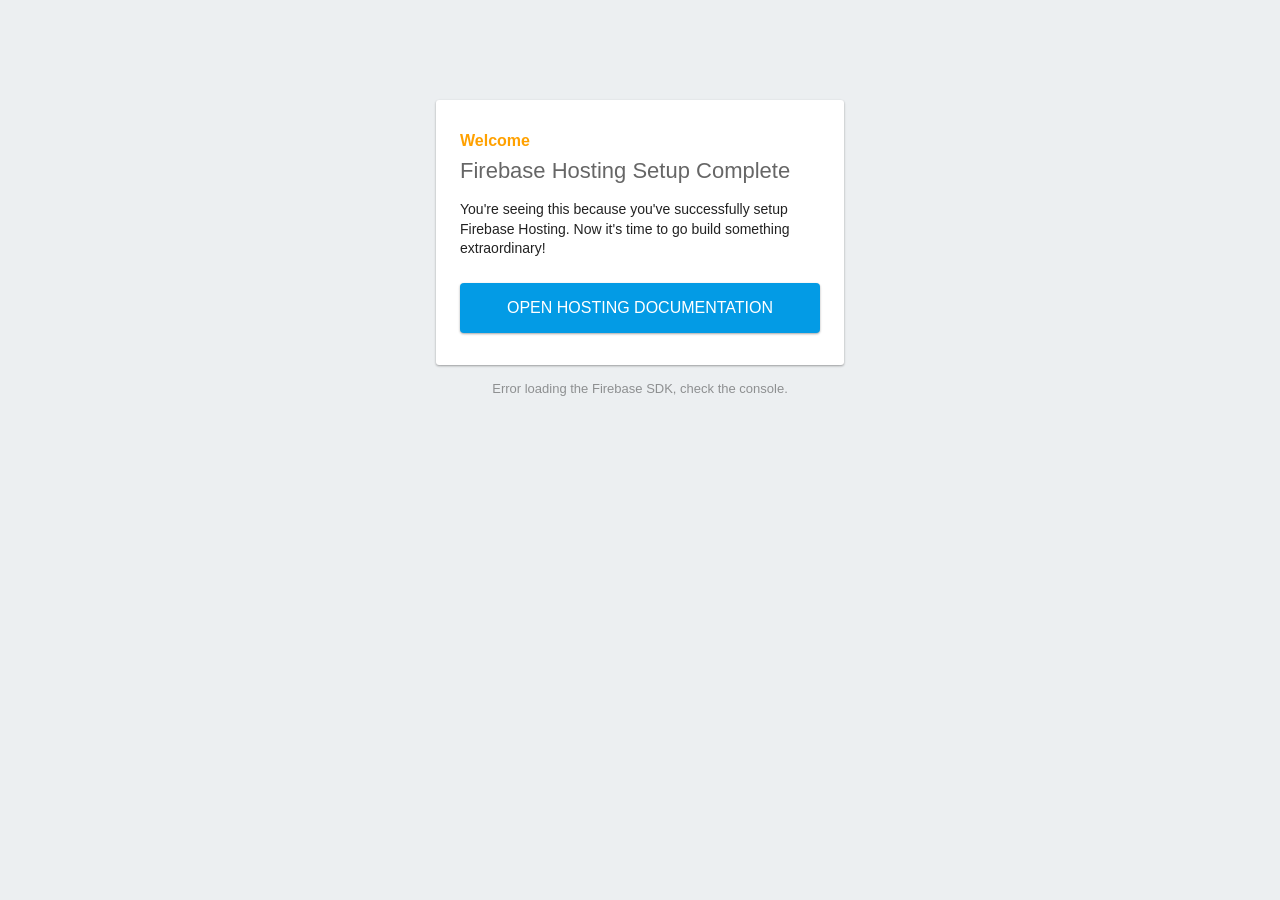
==== public/index.html @ 2d6d7587 "'Deploying'" ====
<!DOCTYPE html>
<html>
  <head>
    <meta charset="utf-8">
    <meta name="viewport" content="width=device-width, initial-scale=1">
    <title>Welcome to Firebase Hosting</title>

    <!-- update the version number as needed -->
    <script defer src="/__/firebase/9.9.3/firebase-app-compat.js"></script>
    <!-- include only the Firebase features as you need -->
    <script defer src="/__/firebase/9.9.3/firebase-auth-compat.js"></script>
    <script defer src="/__/firebase/9.9.3/firebase-database-compat.js"></script>
    <script defer src="/__/firebase/9.9.3/firebase-firestore-compat.js"></script>
    <script defer src="/__/firebase/9.9.3/firebase-functions-compat.js"></script>
    <script defer src="/__/firebase/9.9.3/firebase-messaging-compat.js"></script>
    <script defer src="/__/firebase/9.9.3/firebase-storage-compat.js"></script>
    <script defer src="/__/firebase/9.9.3/firebase-analytics-compat.js"></script>
    <script defer src="/__/firebase/9.9.3/firebase-remote-config-compat.js"></script>
    <script defer src="/__/firebase/9.9.3/firebase-performance-compat.js"></script>
    <!-- 
      initialize the SDK after all desired features are loaded, set useEmulator to false
      to avoid connecting the SDK to running emulators.
    -->
    <script defer src="/__/firebase/init.js?useEmulator=true"></script>

    <style media="screen">
      body { background: #ECEFF1; color: rgba(0,0,0,0.87); font-family: Roboto, Helvetica, Arial, sans-serif; margin: 0; padding: 0; }
      #message { background: white; max-width: 360px; margin: 100px auto 16px; padding: 32px 24px; border-radius: 3px; }
      #message h2 { color: #ffa100; font-weight: bold; font-size: 16px; margin: 0 0 8px; }
      #message h1 { font-size: 22px; font-weight: 300; color: rgba(0,0,0,0.6); margin: 0 0 16px;}
      #message p { line-height: 140%; margin: 16px 0 24px; font-size: 14px; }
      #message a { display: block; text-align: center; background: #039be5; text-transform: uppercase; text-decoration: none; color: white; padding: 16px; border-radius: 4px; }
      #message, #message a { box-shadow: 0 1px 3px rgba(0,0,0,0.12), 0 1px 2px rgba(0,0,0,0.24); }
      #load { color: rgba(0,0,0,0.4); text-align: center; font-size: 13px; }
      @media (max-width: 600px) {
        body, #message { margin-top: 0; background: white; box-shadow: none; }
        body { border-top: 16px solid #ffa100; }
      }
    </style>
  </head>
  <body>
    <div id="message">
      <h2>Welcome</h2>
      <h1>Firebase Hosting Setup Complete</h1>
      <p>You're seeing this because you've successfully setup Firebase Hosting. Now it's time to go build something extraordinary!</p>
      <a target="_blank" href="https://firebase.google.com/docs/hosting/">Open Hosting Documentation</a>
    </div>
    <p id="load">Firebase SDK Loading&hellip;</p>

    <script>
      document.addEventListener('DOMContentLoaded', function() {
        const loadEl = document.querySelector('#load');
        // // 🔥🔥🔥🔥🔥🔥🔥🔥🔥🔥🔥🔥🔥🔥🔥🔥🔥🔥🔥🔥🔥🔥🔥🔥🔥🔥🔥🔥🔥🔥🔥
        // // The Firebase SDK is initialized and available here!
        //
        // firebase.auth().onAuthStateChanged(user => { });
        // firebase.database().ref('/path/to/ref').on('value', snapshot => { });
        // firebase.firestore().doc('/foo/bar').get().then(() => { });
        // firebase.functions().httpsCallable('yourFunction')().then(() => { });
        // firebase.messaging().requestPermission().then(() => { });
        // firebase.storage().ref('/path/to/ref').getDownloadURL().then(() => { });
        // firebase.analytics(); // call to activate
        // firebase.analytics().logEvent('tutorial_completed');
        // firebase.performance(); // call to activate
        //
        // // 🔥🔥🔥🔥🔥🔥🔥🔥🔥🔥🔥🔥🔥🔥🔥🔥🔥🔥🔥🔥🔥🔥🔥🔥🔥🔥🔥🔥🔥🔥🔥

        try {
          let app = firebase.app();
          let features = [
            'auth', 
            'database', 
            'firestore',
            'functions',
            'messaging', 
            'storage', 
            'analytics', 
            'remoteConfig',
            'performance',
          ].filter(feature => typeof app[feature] === 'function');
          loadEl.textContent = `Firebase SDK loaded with ${features.join(', ')}`;
        } catch (e) {
          console.error(e);
          loadEl.textContent = 'Error loading the Firebase SDK, check the console.';
        }
      });
    </script>
  </body>
</html>
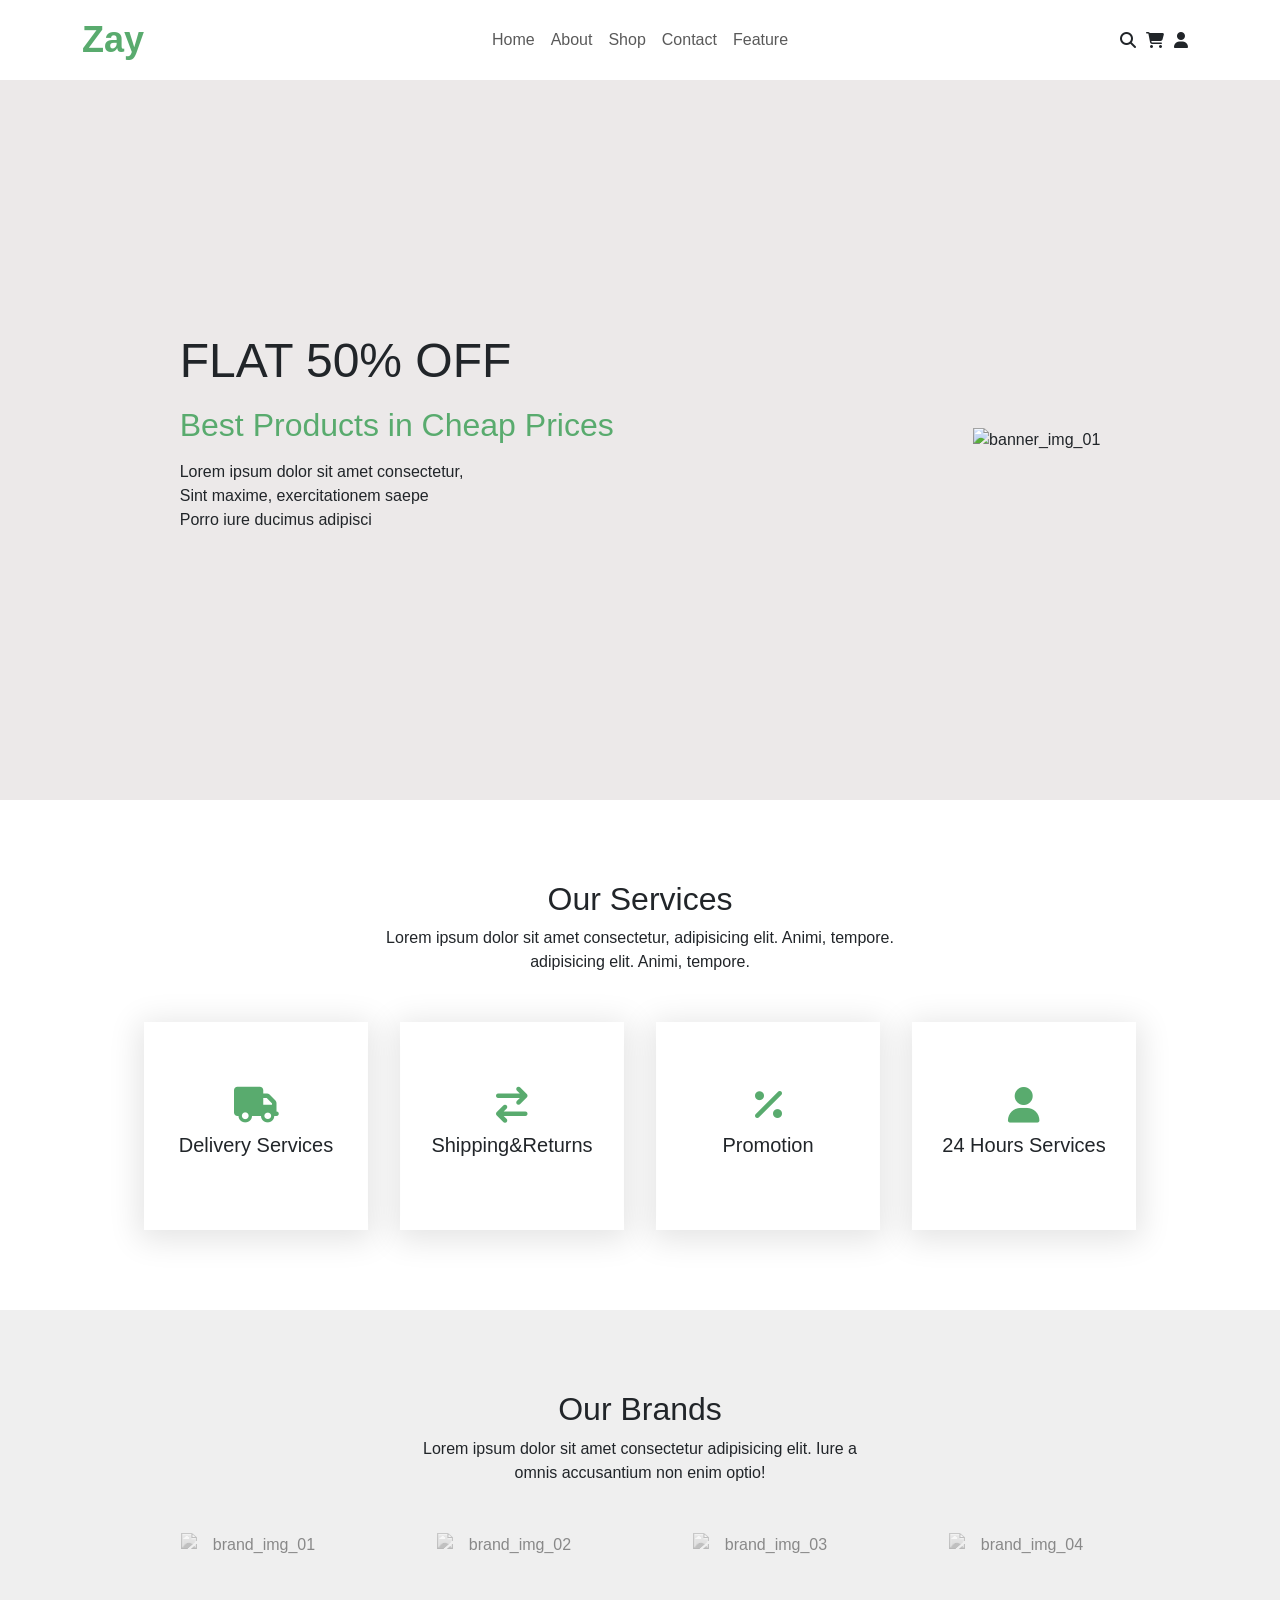
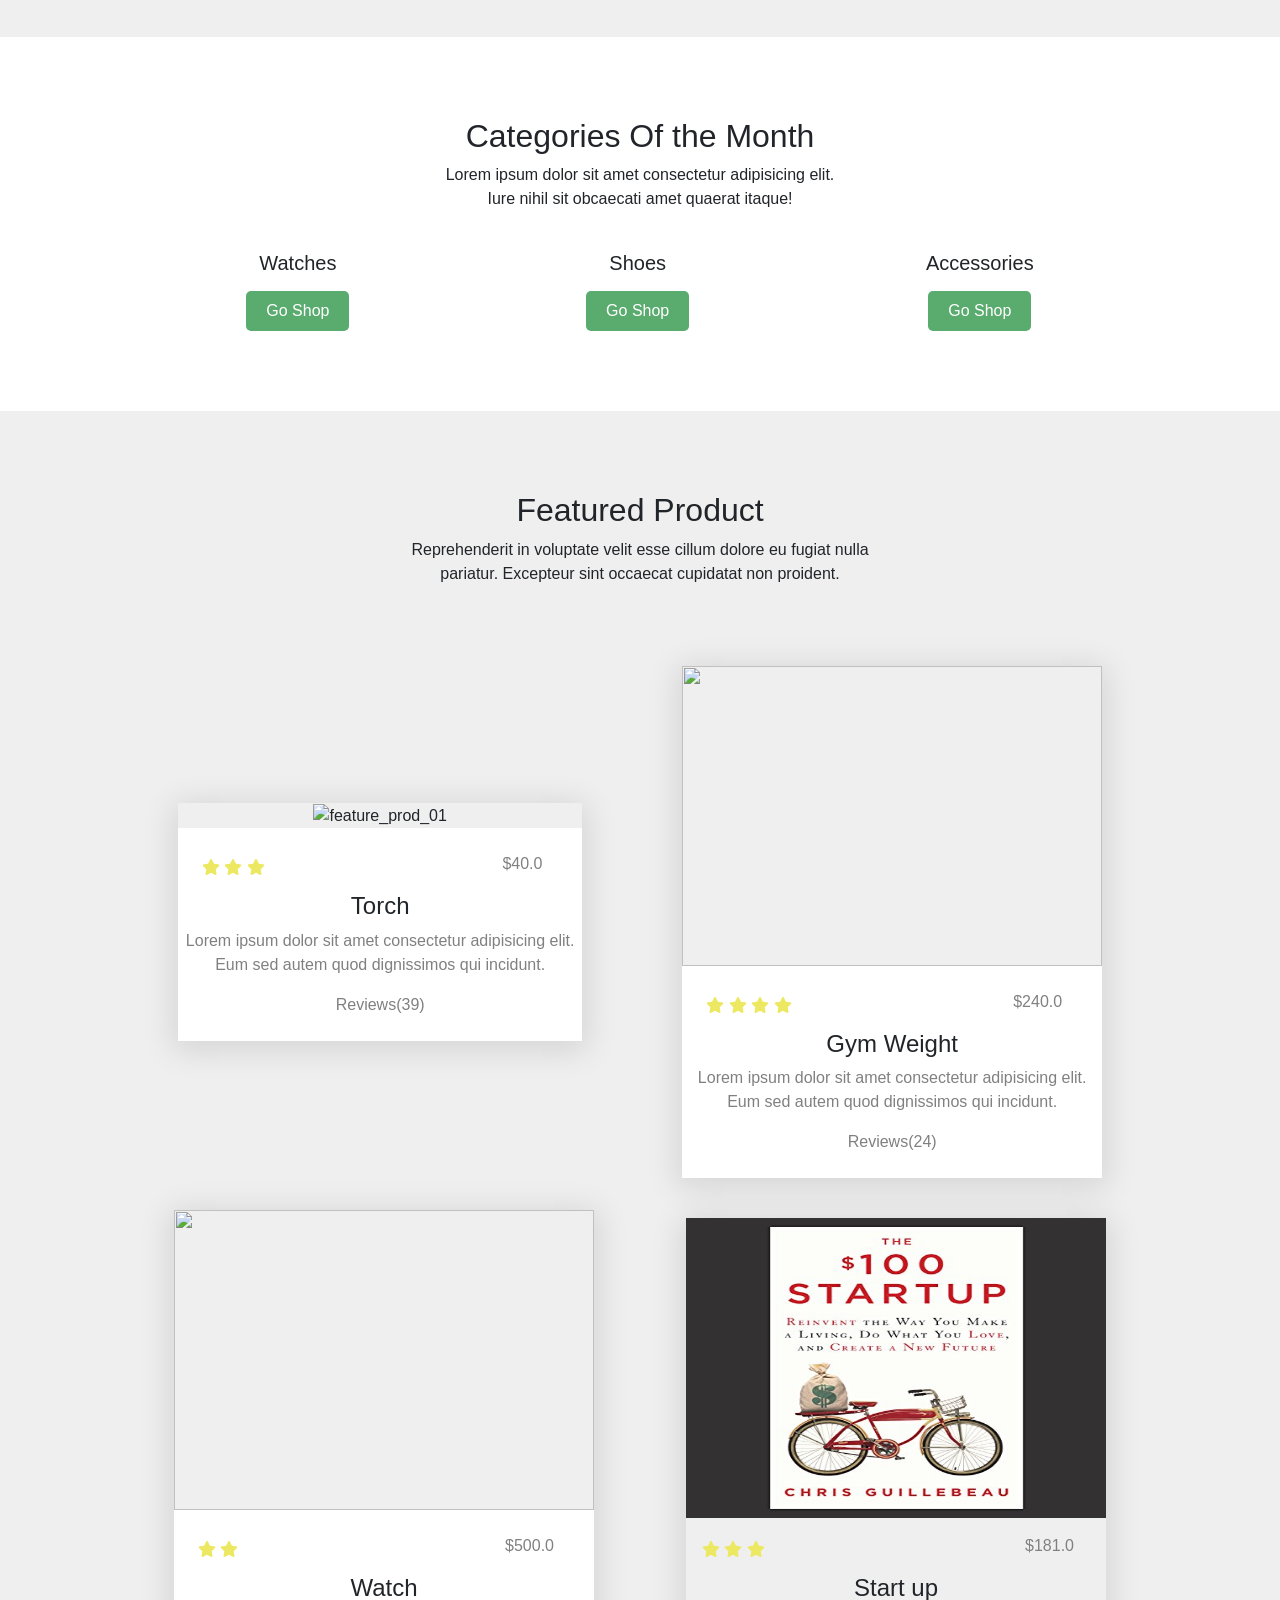
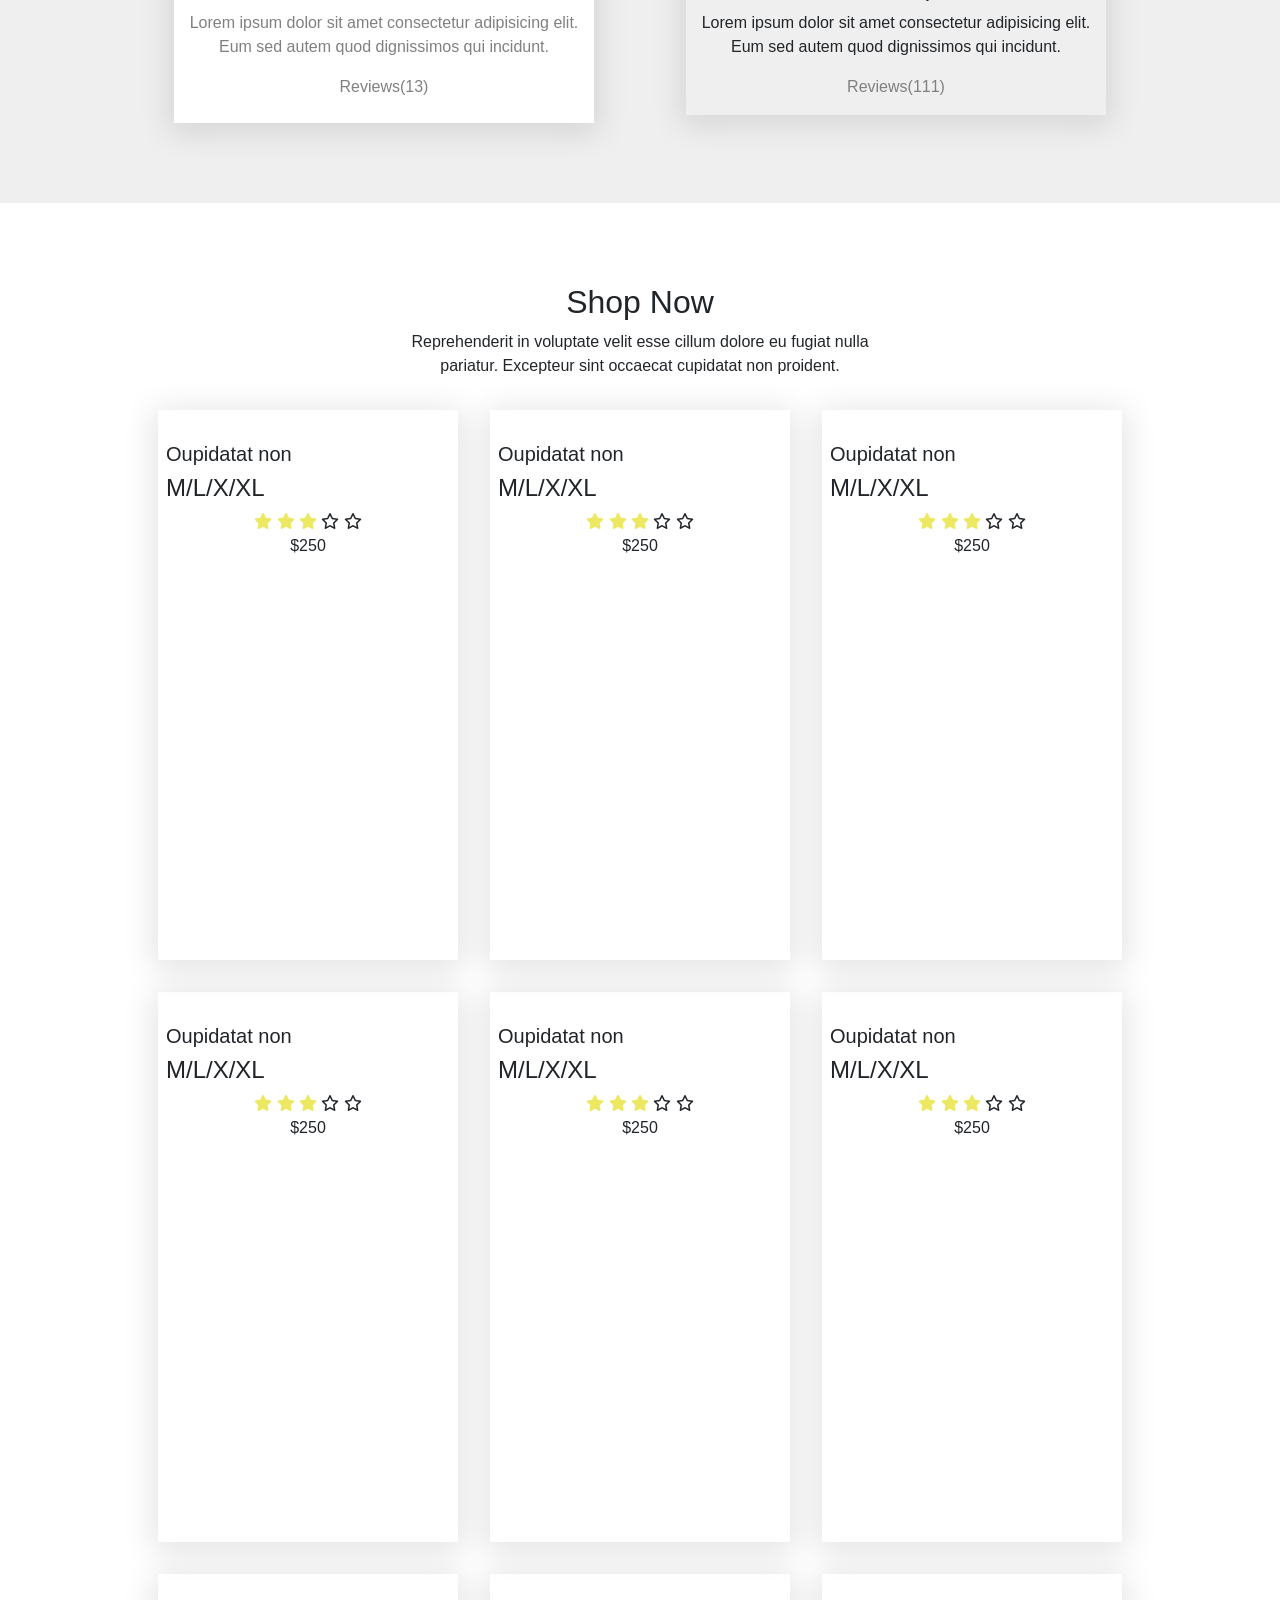
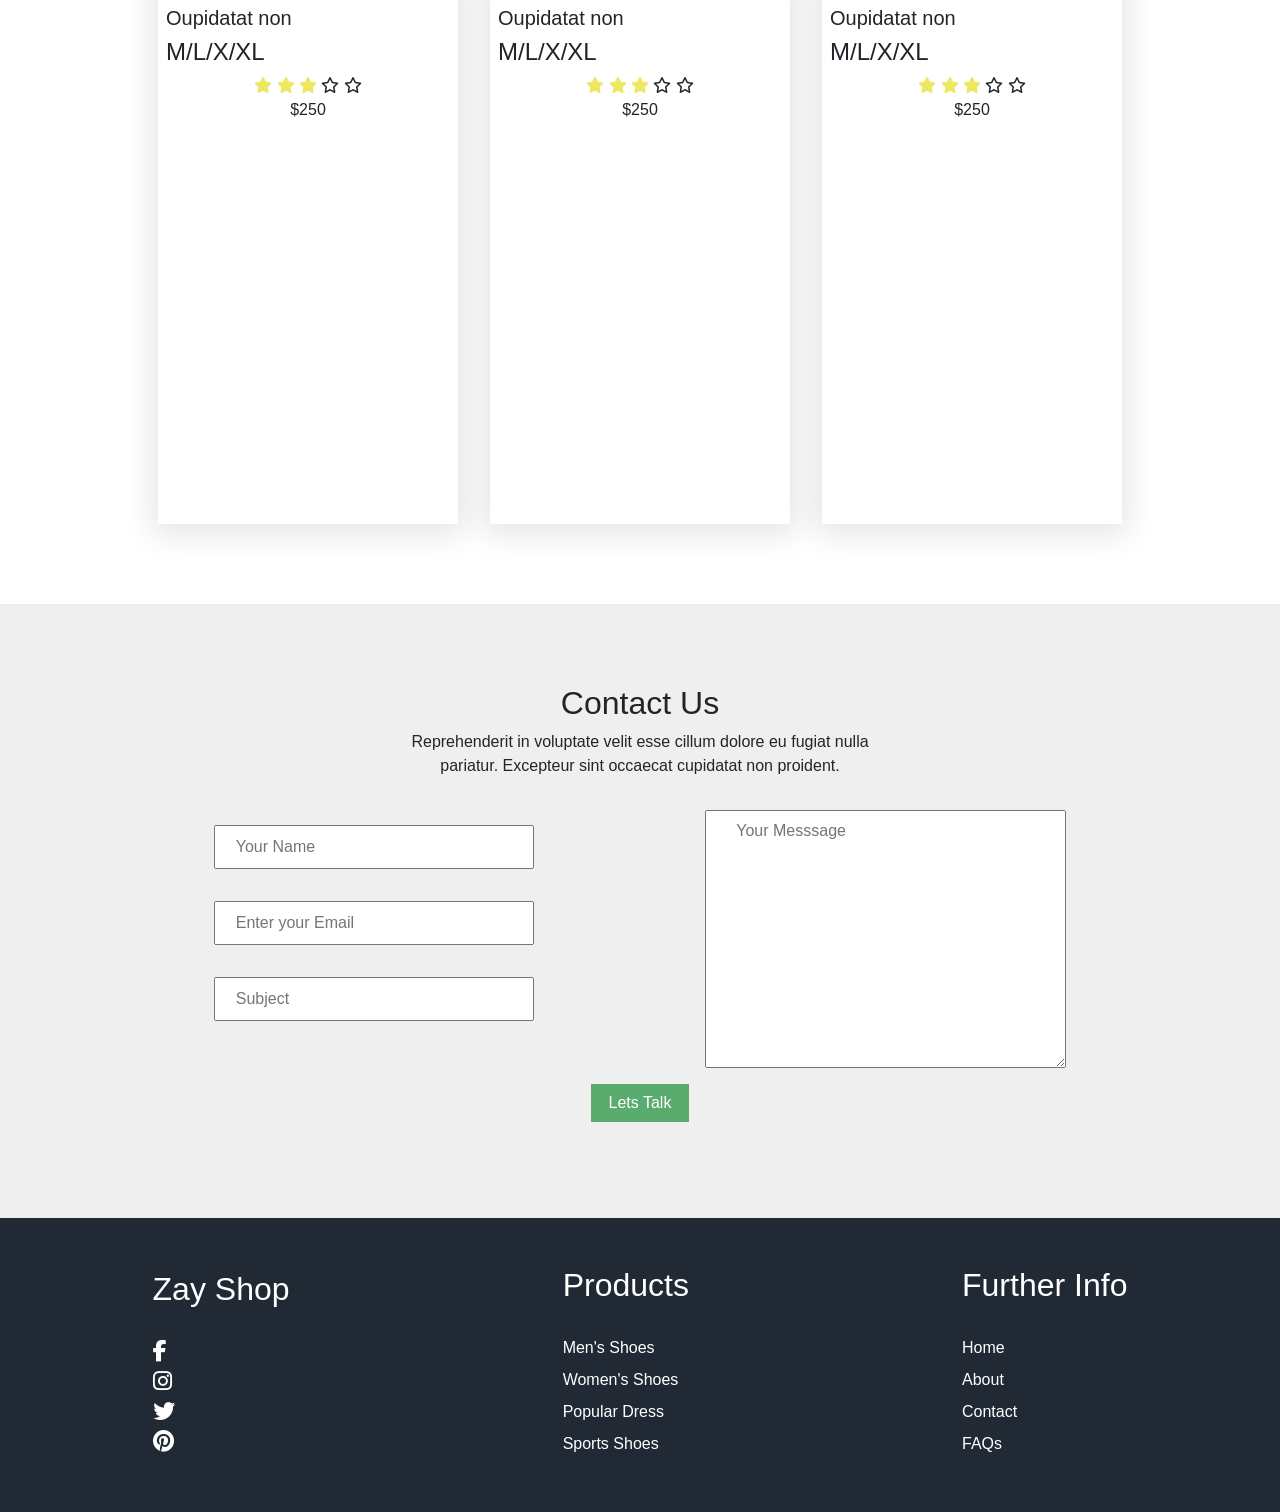
==== commit aaa5ddf0: "'   Deployed'" ====
--- a/public/index.html
+++ b/public/index.html
@@ -1,89 +1,409 @@
 <!DOCTYPE html>
-<html>
-  <head>
-    <meta charset="utf-8">
-    <meta name="viewport" content="width=device-width, initial-scale=1">
-    <title>Welcome to Firebase Hosting</title>
+<html lang="en">
+<head>
+    <meta charset="UTF-8">
+    <meta http-equiv="X-UA-Compatible" content="IE=edge">
+    <link rel="shortcut icon" href="https://cdn.shopify.com/s/files/1/0513/5033/9761/files/Zay_beauty-01_165x.png?v=1625573387" type="image/x-icon">
+    <meta name="viewport" content="width=device-width, initial-scale=1.0">
+    <link rel="stylesheet" href="https://cdnjs.cloudflare.com/ajax/libs/font-awesome/6.1.2/css/all.min.css" integrity="sha512-1sCRPdkRXhBV2PBLUdRb4tMg1w2YPf37qatUFeS7zlBy7jJI8Lf4VHwWfZZfpXtYSLy85pkm9GaYVYMfw5BC1A==" crossorigin="anonymous" referrerpolicy="no-referrer" />
+    <!-- CSS only -->
+<link href="https://cdn.jsdelivr.net/npm/bootstrap@5.2.0/dist/css/bootstrap.min.css" rel="stylesheet" integrity="sha384-gH2yIJqKdNHPEq0n4Mqa/HGKIhSkIHeL5AyhkYV8i59U5AR6csBvApHHNl/vI1Bx" crossorigin="anonymous">
+<link rel="stylesheet" href="style.css">
+    <title>Zay Shop</title>
+</head>
+<body>
+    <!-- Navbar -->
+    <nav class="navbar navbar-expand-lg bg-light">
+        <div class="container">
+          <a class="navbar-brand" href="#">Zay </a>
+          <button class="navbar-toggler" type="button" data-bs-toggle="collapse" data-bs-target="#navbarSupportedContent" aria-controls="navbarSupportedContent" aria-expanded="false" aria-label="Toggle navigation">
+            <span class="navbar-toggler-icon"></span>
+          </button>
+          <div class="collapse navbar-collapse" id="navbarSupportedContent">
+            <ul class="navbar-nav me-auto mb-2 mb-lg-0">
+              <li class="nav-item">
+                <a class="nav-link " aria-current="page" href="#">Home</a>
+              </li>
+              <li class="nav-item">
+                <a class="nav-link" href="#about">About</a>
+              </li>
+              <li class="nav-item">
+                <a class="nav-link" href="#shop">Shop</a>
+              </li>
+              <li class="nav-item">
+                <a class="nav-link" href="#contact">Contact</a>
+              </li>
+              <li class="nav-item">
+                <a class="nav-link" href="#feature">Feature</a>
+              </li>
+                </ul>
+            </ul>
+            <div class="d-flex nav-icons">
+                <i class="fa-solid fa-magnifying-glass"></i>
+                <i class="fa-solid fa-cart-shopping"></i>
+                <i class="fa-solid fa-user"></i>
+            </div>
+          </div>
+        </div>
+      </nav>
+    <!--hero -->
+    <header class="hero_section"> 
+        <div class="hero_text-container">
+            <h1> FLAT 50% OFF</h1>
+            <h3>Best Products in Cheap Prices</h3>
+            <p>Lorem ipsum dolor sit amet consectetur,<br>Sint maxime, exercitationem saepe <br>Porro iure ducimus adipisci
+            </p>
+        </div>
+        <div class="hero_img-container">
+            <img src="https://raw.githubusercontent.com/ArslanJajja/E-Commerce-website-html-css/main/banner_img_01.jpg" alt="banner_img_01">
+        </div>
+    </header>
+    <!-- About us -->
 
-    <!-- update the version number as needed -->
-    <script defer src="/__/firebase/9.9.3/firebase-app-compat.js"></script>
-    <!-- include only the Firebase features as you need -->
-    <script defer src="/__/firebase/9.9.3/firebase-auth-compat.js"></script>
-    <script defer src="/__/firebase/9.9.3/firebase-database-compat.js"></script>
-    <script defer src="/__/firebase/9.9.3/firebase-firestore-compat.js"></script>
-    <script defer src="/__/firebase/9.9.3/firebase-functions-compat.js"></script>
-    <script defer src="/__/firebase/9.9.3/firebase-messaging-compat.js"></script>
-    <script defer src="/__/firebase/9.9.3/firebase-storage-compat.js"></script>
-    <script defer src="/__/firebase/9.9.3/firebase-analytics-compat.js"></script>
-    <script defer src="/__/firebase/9.9.3/firebase-remote-config-compat.js"></script>
-    <script defer src="/__/firebase/9.9.3/firebase-performance-compat.js"></script>
-    <!-- 
-      initialize the SDK after all desired features are loaded, set useEmulator to false
-      to avoid connecting the SDK to running emulators.
-    -->
-    <script defer src="/__/firebase/init.js?useEmulator=true"></script>
+    <section class="about-us-section" id="about">
+        <h2>Our Services</h2>
+        <p>Lorem ipsum dolor sit amet consectetur, adipisicing elit. Animi, tempore.<br> adipisicing elit. Animi, tempore.</p>
+        <div class="services-container">
+            <div class="service">
+                <i class="fa-solid fa-truck"></i>
+                <h4>Delivery Services</h4>
+            </div>
+            <div class="service">
+                <i class="fa-solid fa-arrow-right-arrow-left"></i>
+                <h4>Shipping&Returns</h4>
+            </div> <div class="service">
+                <i class="fa-solid fa-percent"></i>
+                <h4>Promotion</h4>
+            </div> <div class="service">
+                <i class="fa-solid fa-user"></i>
+                <h4>24 Hours Services</h4>
+            </div>
+        </div>
+    </section>
+    <!-- Brand -->
+    <section class="our-brand-section">
+        <h2>Our Brands</h2>
+        <p>Lorem ipsum dolor sit amet consectetur adipisicing elit. Iure a <br>omnis accusantium non enim optio!</p>
+        <div class="brands-container">
+            <img src="https://github.com/ArslanJajja/E-Commerce-website-html-css/blob/main/brand_01.png?raw=true" alt="brand_img_01">
+            <img src="https://github.com/ArslanJajja/E-Commerce-website-html-css/blob/main/brand_02.png?raw=true" alt="brand_img_02">
+            <img src="https://github.com/ArslanJajja/E-Commerce-website-html-css/blob/main/brand_03.png?raw=true" alt="brand_img_03">
+            <img src="https://github.com/ArslanJajja/E-Commerce-website-html-css/blob/main/brand_04.png?raw=true" alt="brand_img_04">
+        </div>
+    </section>
+    <!-- Categories -->
+    <section class="categories-section">
+        <h2>Categories Of the Month</h2>
+        <p>Lorem ipsum dolor sit amet consectetur adipisicing elit.<br> Iure nihil sit obcaecati amet quaerat itaque!</p>
+        <div class="categories-container">
+          <div class="categories-product">
+            <img src="https://github.com/ArslanJajja/E-Commerce-website-html-css/blob/main/category_img_01.jpg?raw=true" alt="">
+            <h6>Watches</h6>
+            <button>Go Shop</button>
+          </div>
+          <div class="categories-product">
+            <img src="https://github.com/ArslanJajja/E-Commerce-website-html-css/blob/main/category_img_02.jpg?raw=true" alt="">
+            <h6>Shoes</h6>
+            <button>Go Shop</button>
+          </div><div class="categories-product">
+            <img src="https://github.com/ArslanJajja/E-Commerce-website-html-css/blob/main/category_img_03.jpg?raw=true" alt="">
+            <h6>Accessories</h6>
+            <button>Go Shop</button>
+          </div>
+        </div>
+    </section>
+    <!-- Feature -->
+    <section class="featured-product-section" id="feature">
+      <h2>Featured Product</h2>
+      <p>Reprehenderit in voluptate velit esse cillum dolore eu fugiat nulla<br />
+        pariatur. Excepteur sint occaecat cupidatat non proident.</p>
+      <div class="feature-container">
+        <div class="feature-product">
+          <img src="https://github.com/ArslanJajja/E-Commerce-website-html-css/blob/main/feature_prod_01.jpg?raw=true" alt="feature_prod_01">
+          <div class="feature-text">
+            <div class="stars-price-container">
+              <div class="stars">
+              <i class="fa-solid fa-star"></i>
+              <i class="fa-solid fa-star"></i>
+              <i class="fa-solid fa-star"></i>
+              </div>
+              <p>$40.0</p>
+            </div>
+            <h4>Torch</h4>
+          <p>Lorem ipsum dolor sit amet consectetur adipisicing elit.<br> Eum sed autem quod dignissimos qui incidunt.</p> 
+            <p class="reviews">Reviews(39)</p>
+          </div>
+        </div>
+        <div class="feature-product">
+          <img src="https://github.com/ArslanJajja/E-Commerce-website-html-css/blob/main/feature_prod_03.jpg?raw=true">
+          <div class="feature-text">
+            <div class="stars-price-container">
+              <div class="stars">
+              <i class="fa-solid fa-star"></i>
+              <i class="fa-solid fa-star"></i>
+              <i class="fa-solid fa-star"></i>
+              <i class="fa-solid fa-star"></i>
+              </div>
+              <p>$240.0</p>
+            </div>
+            <h4>Gym Weight</h4>
+          <p>Lorem ipsum dolor sit amet consectetur adipisicing elit.<br> Eum sed autem quod dignissimos qui incidunt.</p> 
+            <p class="reviews">Reviews(24)</p>
+          </div>
+        </div><div class="feature-product">
+          <img src="https://github.com/ArslanJajja/E-Commerce-website-html-css/blob/main/feature_prod_02.jpg?raw=true">
+          <div class="feature-text">
+            <div class="stars-price-container">
+              <div class="stars">
+              <i class="fa-solid fa-star"></i>
+              <i class="fa-solid fa-star"></i>
+              </div>
+              <p>$500.0</p>
+            </div>
+            <h4> Watch</h4>
+          <p>Lorem ipsum dolor sit amet consectetur adipisicing elit.<br> Eum sed autem quod dignissimos qui incidunt.</p> 
+            <p class="reviews">Reviews(13)</p>
+          </div>
+        </div><div class="feature-product">
+          <img src="im.jpg">
+            <div class="stars-price-container">
+              <div class="stars">
+              <i class="fa-solid fa-star"></i>
+              <i class="fa-solid fa-star"></i>
+              <i class="fa-solid fa-star"></i>
+              </div>
+              <p>$181.0</p>
+            </div>
+            <h4>  Start up</h4>
+          <p>Lorem ipsum dolor sit amet consectetur adipisicing elit.<br> Eum sed autem quod dignissimos qui incidunt.</p> 
+            <p class="reviews">Reviews(111)</p>
+          </div>
+        </div>
 
-    <style media="screen">
-      body { background: #ECEFF1; color: rgba(0,0,0,0.87); font-family: Roboto, Helvetica, Arial, sans-serif; margin: 0; padding: 0; }
-      #message { background: white; max-width: 360px; margin: 100px auto 16px; padding: 32px 24px; border-radius: 3px; }
-      #message h2 { color: #ffa100; font-weight: bold; font-size: 16px; margin: 0 0 8px; }
-      #message h1 { font-size: 22px; font-weight: 300; color: rgba(0,0,0,0.6); margin: 0 0 16px;}
-      #message p { line-height: 140%; margin: 16px 0 24px; font-size: 14px; }
-      #message a { display: block; text-align: center; background: #039be5; text-transform: uppercase; text-decoration: none; color: white; padding: 16px; border-radius: 4px; }
-      #message, #message a { box-shadow: 0 1px 3px rgba(0,0,0,0.12), 0 1px 2px rgba(0,0,0,0.24); }
-      #load { color: rgba(0,0,0,0.4); text-align: center; font-size: 13px; }
-      @media (max-width: 600px) {
-        body, #message { margin-top: 0; background: white; box-shadow: none; }
-        body { border-top: 16px solid #ffa100; }
-      }
-    </style>
-  </head>
-  <body>
-    <div id="message">
-      <h2>Welcome</h2>
-      <h1>Firebase Hosting Setup Complete</h1>
-      <p>You're seeing this because you've successfully setup Firebase Hosting. Now it's time to go build something extraordinary!</p>
-      <a target="_blank" href="https://firebase.google.com/docs/hosting/">Open Hosting Documentation</a>
-    </div>
-    <p id="load">Firebase SDK Loading&hellip;</p>
+      </div>
+    </section>
+    <!-- Shop Section -->
+    <section class=" shop-section" id="shop">
+      <h2>Shop Now</h2>
+      <p>Reprehenderit in voluptate velit esse cillum dolore eu fugiat nulla<br />
+        pariatur. Excepteur sint occaecat cupidatat non proident.</p>
+        <div class="shop-product-container">
+          <div class="shop-product">
+            <img src="https://github.com/ArslanJajja/E-Commerce-website-html-css/blob/main/shop_01.jpg?raw=true" alt="">
+            <div class="shop-text-part">
+              <h5>Oupidatat non</h5>
+              <h4>M/L/X/XL</h4>
+              <div class="shop-star-price">
+                <div class="shop-star">
+                  <i class="fa-solid fa-star"></i>
+                  <i class="fa-solid fa-star"></i>
+                  <i class="fa-solid fa-star"></i>
+                  <i class="far fa-star"></i>
+                <i class="far fa-star"></i>
+                </div>
+                <div class="shop-price">
+                  $250
+                </div>
+              </div>
+            </div>
+          </div>
+          <div class="shop-product">
+            <img src="https://github.com/ArslanJajja/E-Commerce-website-html-css/blob/main/shop_02.jpg?raw=true" alt="">
+            <div class="shop-text-part">
+              <h5>Oupidatat non</h5>
+              <h4>M/L/X/XL</h4>
+              <div class="shop-star-price">
+                <div class="shop-star">
+                  <i class="fa-solid fa-star"></i>
+                  <i class="fa-solid fa-star"></i>
+                  <i class="fa-solid fa-star"></i>
+                  <i class="far fa-star"></i>
+                <i class="far fa-star"></i>
+                </div>
+                <div class="shop-price">
+                  $250
+                </div>
+              </div>
+            </div>
+          </div> <div class="shop-product">
+            <img src="https://github.com/ArslanJajja/E-Commerce-website-html-css/blob/main/shop_03.jpg?raw=true" alt="">
+            <div class="shop-text-part">
+              <h5>Oupidatat non</h5>
+              <h4>M/L/X/XL</h4>
+              <div class="shop-star-price">
+                <div class="shop-star">
+                  <i class="fa-solid fa-star"></i>
+                  <i class="fa-solid fa-star"></i>
+                  <i class="fa-solid fa-star"></i>
+                  <i class="far fa-star"></i>
+                <i class="far fa-star"></i>
+                </div>
+                <div class="shop-price">
+                  $250
+                </div>
+              </div>
+            </div>
+          </div> <div class="shop-product">
+            <img src="https://github.com/ArslanJajja/E-Commerce-website-html-css/blob/main/shop_04.jpg?raw=true" alt="">
+            <div class="shop-text-part">
+              <h5>Oupidatat non</h5>
+              <h4>M/L/X/XL</h4>
+              <div class="shop-star-price">
+                <div class="shop-star">
+                  <i class="fa-solid fa-star"></i>
+                  <i class="fa-solid fa-star"></i>
+                  <i class="fa-solid fa-star"></i>
+                  <i class="far fa-star"></i>
+                <i class="far fa-star"></i>
+                </div>
+                <div class="shop-price">
+                  $250
+                </div>
+              </div>
+            </div>
+          </div> <div class="shop-product">
+            <img src="https://github.com/ArslanJajja/E-Commerce-website-html-css/blob/main/shop_05.jpg?raw=true" alt="">
+            <div class="shop-text-part">
+              <h5>Oupidatat non</h5>
+              <h4>M/L/X/XL</h4>
+              <div class="shop-star-price">
+                <div class="shop-star">
+                  <i class="fa-solid fa-star"></i>
+                  <i class="fa-solid fa-star"></i>
+                  <i class="fa-solid fa-star"></i>
+                  <i class="far fa-star"></i>
+                <i class="far fa-star"></i>
+                </div>
+                <div class="shop-price">
+                  $250
+                </div>
+              </div>
+            </div>
+          </div> <div class="shop-product">
+            <img src="https://github.com/ArslanJajja/E-Commerce-website-html-css/blob/main/shop_06.jpg?raw=true" alt="">
+            <div class="shop-text-part">
+              <h5>Oupidatat non</h5>
+              <h4>M/L/X/XL</h4>
+              <div class="shop-star-price">
+                <div class="shop-star">
+                  <i class="fa-solid fa-star"></i>
+                  <i class="fa-solid fa-star"></i>
+                  <i class="fa-solid fa-star"></i>
+                  <i class="far fa-star"></i>
+                <i class="far fa-star"></i>
+                </div>
+                <div class="shop-price">
+                  $250
+                </div>
+              </div>
+            </div>
+          </div> <div class="shop-product">
+            <img src="https://github.com/ArslanJajja/E-Commerce-website-html-css/blob/main/shop_07.jpg?raw=true" alt="">
+            <div class="shop-text-part">
+              <h5>Oupidatat non</h5>
+              <h4>M/L/X/XL</h4>
+              <div class="shop-star-price">
+                <div class="shop-star">
+                  <i class="fa-solid fa-star"></i>
+                  <i class="fa-solid fa-star"></i>
+                  <i class="fa-solid fa-star"></i>
+                  <i class="far fa-star"></i>
+                <i class="far fa-star"></i>
+                </div>
+                <div class="shop-price">
+                  $250
+                </div>
+              </div>
+            </div>
+          </div>
+           <div class="shop-product">
+            <img src="https://github.com/ArslanJajja/E-Commerce-website-html-css/blob/main/shop_11.jpg?raw=true" alt="">
+            <div class="shop-text-part">
+              <h5>Oupidatat non</h5>
+              <h4>M/L/X/XL</h4>
+              <div class="shop-star-price">
+                <div class="shop-star">
+                  <i class="fa-solid fa-star"></i>
+                  <i class="fa-solid fa-star"></i>
+                  <i class="fa-solid fa-star"></i>
+                  <i class="far fa-star"></i>
+                <i class="far fa-star"></i>
+                </div>
+                <div class="shop-price">
+                  $250
+                </div>
+              </div>
+            </div>
+          </div> <div class="shop-product">
+            <img src="https://github.com/ArslanJajja/E-Commerce-website-html-css/blob/main/shop_08.jpg?raw=true" alt="">
+            <div class="shop-text-part">
+              <h5>Oupidatat non</h5>
+              <h4>M/L/X/XL</h4>
+              <div class="shop-star-price">
+                <div class="shop-star">
+                  <i class="fa-solid fa-star"></i>
+                  <i class="fa-solid fa-star"></i>
+                  <i class="fa-solid fa-star"></i>
+                  <i class="far fa-star"></i>
+                <i class="far fa-star"></i>
+                </div>
+                <div class="shop-price">
+                  $250
+                </div>
+              </div>
+            </div>
+          </div>
+        </div>
+    </section>
+    <!-- Contact -us -->
+    <section class="contact-section" id="contact">
+      <h2>Contact Us</h2>
+      <p>Reprehenderit in voluptate velit esse cillum dolore eu fugiat nulla<br />
+        pariatur. Excepteur sint occaecat cupidatat non proident.</p>
+        <div class="contact-container">
+          <div class="input-fields">
+            <input type="text" placeholder="Your Name">
+            <input type="email" placeholder="Enter your Email">
+            <input type="text" placeholder="Subject">
+          </div>
+          <textarea name="" id="" cols="30" class="text-area" rows="10" placeholder="Your Messsage"></textarea>
+        </div>
+        <button class="contact-button">Lets  Talk</button>
+    </section>
+    <!-- Footer -->
+    <section class="footer-section">
+      <div class="footer-container">
+        <div class="menu">
+          <h2>Zay Shop</h2>
+          <div class="menu-items">
+            <i class="fa-brands fa-facebook-f"></i>
+            <i class="fa-brands fa-instagram"></i>
+            <i class="fa-brands fa-twitter"></i>
+            <i class="fa-brands fa-pinterest"></i>
+          </div>
+        </div>
+        <div class="menu">
+          <h2>Products</h2>
+          <div class="menu-items">
+            <a href="#">Men's Shoes</a>
+            <a href="#">Women's Shoes</a> 
+            <a href="#">Popular Dress</a>
+            <a href="#">Sports Shoes</a>
+          </div>
+        </div>
+        <div class="menu">
+          <h2>Further Info</h2>
+          <div class="menu-items">
+            <a href="#">Home</a>
+            <a href="#">About</a>
+            <a href="#">Contact</a>
+            <a href="#">FAQs</a>
 
-    <script>
-      document.addEventListener('DOMContentLoaded', function() {
-        const loadEl = document.querySelector('#load');
-        // // 🔥🔥🔥🔥🔥🔥🔥🔥🔥🔥🔥🔥🔥🔥🔥🔥🔥🔥🔥🔥🔥🔥🔥🔥🔥🔥🔥🔥🔥🔥🔥
-        // // The Firebase SDK is initialized and available here!
-        //
-        // firebase.auth().onAuthStateChanged(user => { });
-        // firebase.database().ref('/path/to/ref').on('value', snapshot => { });
-        // firebase.firestore().doc('/foo/bar').get().then(() => { });
-        // firebase.functions().httpsCallable('yourFunction')().then(() => { });
-        // firebase.messaging().requestPermission().then(() => { });
-        // firebase.storage().ref('/path/to/ref').getDownloadURL().then(() => { });
-        // firebase.analytics(); // call to activate
-        // firebase.analytics().logEvent('tutorial_completed');
-        // firebase.performance(); // call to activate
-        //
-        // // 🔥🔥🔥🔥🔥🔥🔥🔥🔥🔥🔥🔥🔥🔥🔥🔥🔥🔥🔥🔥🔥🔥🔥🔥🔥🔥🔥🔥🔥🔥🔥
-
-        try {
-          let app = firebase.app();
-          let features = [
-            'auth', 
-            'database', 
-            'firestore',
-            'functions',
-            'messaging', 
-            'storage', 
-            'analytics', 
-            'remoteConfig',
-            'performance',
-          ].filter(feature => typeof app[feature] === 'function');
-          loadEl.textContent = `Firebase SDK loaded with ${features.join(', ')}`;
-        } catch (e) {
-          console.error(e);
-          loadEl.textContent = 'Error loading the Firebase SDK, check the console.';
-        }
-      });
-    </script>
-  </body>
-</html>
+          </div>
+        </div>
+      </div>
+    </section>
+    <!-- JavaScript Bundle with Popper -->
+<script src="https://cdn.jsdelivr.net/npm/bootstrap@5.2.0/dist/js/bootstrap.bundle.min.js" integrity="sha384-A3rJD856KowSb7dwlZdYEkO39Gagi7vIsF0jrRAoQmDKKtQBHUuLZ9AsSv4jD4Xa" crossorigin="anonymous"></script>
+</body>
+</html>
--- a/public/style.css
+++ b/public/style.css
@@ -0,0 +1,363 @@
+*{
+    margin: 0;
+    padding: 0;
+    box-sizing: border-box;
+}
+body{
+     font-family: 'Segoe UI', Tahoma, Geneva, Verdana, sans-serif;
+}
+.navbar{
+    background-color: white !important;
+}
+.navbar-nav{
+    margin-left: auto !important;
+
+}
+.nav-link{
+    font-weight: 500;
+}
+.navbar-brand{
+    font-size: 2.25rem;
+    font-weight: 700;
+    color:#59ab6e !important;
+}
+.nav-icons>i{
+    margin-right: 10px;
+}
+/* hero_section */
+.hero_img-container>img{
+    width: 350px;
+}
+.hero_section{
+    background-color: rgb(236, 233, 233);
+    display: flex;
+    justify-content: space-around;
+    align-items: center;
+    flex-wrap: wrap;
+    height: 80vh;
+}
+.hero_text-container>h1{
+    font-size: 3rem;
+    font-weight: 300;
+margin-bottom: 1rem;
+}
+.hero_text-container >h3{
+    color: #59ab6e;
+    margin-bottom: 1rem;
+    font-size: 2rem;
+}
+/* Aboutus */
+.about-us-section{
+display: flex;
+flex-direction: column;
+justify-content: space-between;
+align-items: center;
+margin-top: 5rem;
+margin-bottom: 5rem;
+text-align: center;
+/* height: 70vh; */
+}
+.services-container{
+    display: flex;
+    justify-content: space-around;
+    align-items: center;
+    flex-wrap: wrap;
+    width: 80%;
+    margin-top: 2rem;
+}
+.service{
+
+    height: 13rem;
+    width: 14rem;
+    display: flex;
+    flex-direction: column;
+    justify-content: center;
+    align-items: center;
+    box-shadow: 0px 5px 30px 5px rgba(0, 0, 0, 0.11) ;
+    transition: all 0.2s ease-in;
+}
+.service>i{
+    font-size: 2.25rem;
+    margin-bottom: 10px;
+    color: #59ab6e;
+}
+.service >h4{
+    font-size: 20px;
+}
+.service:hover{
+    color: white;
+    background-color: #59ab6e;
+}
+.service:hover>i{
+    color: white;
+}
+/* Our brand */
+.our-brand-section{
+    background-color: #efefef;
+    display: flex;
+    flex-direction: column;
+    justify-content:space-between ;
+    align-items: center;
+    padding-top: 5rem;
+    padding-bottom: 5rem;
+    text-align: center;
+    /* height: 70vh; */
+}
+.brands-container{
+    display: flex;
+    justify-content: space-around;
+    align-items: center;
+    flex-wrap: wrap;
+    width: 80%;
+    margin-top: 2rem;
+}
+.brands-container>img{
+    width: 150px;
+    filter:grayscale(100%) ;
+    opacity: 0.5;
+}
+/* Categories */
+.categories-section{
+    display: flex;
+    flex-direction: column;
+    justify-content: center;
+    align-items: center;
+    margin-top: 5rem;
+    margin-bottom: 5rem;
+    text-align: center;
+}
+.categories-container{
+    display: flex;
+    justify-content: space-around;
+    align-items: center;
+    flex-wrap: wrap;
+    width: 80%;
+}
+.categories-product>h6{
+font-size: 20px;
+margin-bottom: 1rem;
+
+}
+.categories-product>button{
+    border: none;
+    outline: none;
+    color: white;
+    background-color: #59ab6e;
+    padding: 8px 20px;
+    border-radius: 5px;
+    font-weight: 400;
+}
+.categories-product>img{
+    width:200px;
+border-radius: 50%;
+margin-bottom: 1rem;
+}
+
+/* featured-product-section */
+.featured-product-section{
+    display: flex;
+    flex-direction: column;
+    justify-content: space-between;
+    align-items:center;
+    background-color: tgray;
+}
+.feature-container{
+    display: flex;
+    justify-content: space-around;
+    align-items: center;
+    flex-wrap: wrap;
+    width: 80%;
+    margin-top: 2rem;
+}
+.featured-product-section{
+    text-align: center;
+    margin-bottom: 2rem;
+     background-color: #efefef; 
+    padding-top: 5rem;
+    padding-bottom: 5rem; 
+ } 
+.feature-product>img{
+
+    width: 420px;
+    height: 300px;
+}
+.feature-text>p{
+    color:gray;
+}
+.stars-price-container{
+    display: flex;
+    justify-content: space-between;
+    align-items: center;
+    padding-top: 0.5rem;
+}
+.stars-price-container>p{
+    margin-right: 2rem;
+    padding-top: 0.5rem;
+    color:gray;
+}
+.reviews{
+    color:gray;
+}
+.stars{
+    margin-left: 1rem;
+}
+.stars .fa-solid{ 
+    color:#ede861 ;
+}
+.feature-text{
+    background-color: #fff;
+    padding: 0.5rem;
+   
+}
+.feature-product{
+    margin-top: 2rem;
+    box-shadow: 0px 5px 30px 5px rgba(0, 0, 0, 0.11) ;
+}
+/* shop- */
+.shop-product>img{
+    width: 300px;
+
+}
+.shop-section{
+    display: flex;
+    flex-direction: column;
+    justify-content: space-between;
+    align-items:center;
+    margin-top: 5rem;
+    margin-bottom: 5rem;
+}
+.shop-section>p{
+    text-align: center;
+    margin-bottom: 2rem;
+}
+.shop-text-part{
+    padding: 0.5rem;
+}
+.shop-text-part>h4{
+    font-weight: 300;
+}
+.shop-star-price{
+    display: flex;
+    flex-direction: column;
+    justify-content: center;
+    align-items: center;
+}
+.shop-star .fa-solid{
+    color: #ede861;
+}
+.shop-product{
+    box-shadow: 0px 5px 30px 5px rgba(0, 0, 0, 0.11) ;
+}
+.shop-product-container{
+    display: grid;
+    justify-content: center;
+    grid-template-rows: repeat(3,550px);
+    grid-template-columns: repeat(auto-fit, minmax(250px,300px));
+    grid-gap: 2rem;
+    width: 80%;
+}
+/* Contact */
+.contact-section{
+    display: flex;
+    justify-content: space-between;
+    align-items: center;
+    flex-direction: column;
+    background-color:#efefef;
+    padding-top: 5rem;
+    padding-bottom: 5rem;
+}
+.contact-section>p{
+    text-align: center;
+    margin-bottom: 2rem;
+}
+.contact-container{
+    display: flex;
+    justify-content: space-around;
+    align-items: center;
+    flex-wrap: wrap;
+    width: 80%;
+}
+.input-fields{
+    display: flex;
+    flex-direction: column;
+    justify-content: space-between;
+    align-items: center;
+}
+.input-fields>input{
+    margin-bottom: 2rem;
+    outline: 0;
+    padding: 8px 20px;
+    width: 20rem;
+}
+.text-area{
+    padding: 8px 30px ;
+    outline: none;
+}
+.contact-button{
+    background-color: #59ab6e;
+    color: white;
+    outline: none;
+    border: none;
+    padding: 7px 18px;
+    margin: 1rem;
+}
+/* Footer */
+.footer-section{
+    background-color: #212934;
+    color: white;
+}
+.footer-container{
+    display: flex;
+    justify-content: space-around;
+    align-items: center;
+    flex-wrap: wrap;
+    padding: 2rem 1rem;
+}
+.menu{
+    display: flex;
+    flex-direction: column;
+    justify-content: center;
+    align-items: flex-start;
+    margin: 1rem;
+}
+.menu-items{
+    display: flex;
+    flex-direction: column;
+    justify-content: space-between;
+    align-items: flex-start;
+}
+.menu-items>i{
+    font-size: 22px;
+    margin-bottom: 0.5rem;
+}
+.menu-items>a{
+text-decoration: none;
+color: #fff;
+font-weight: 400;
+margin-bottom: 0.5rem;
+}
+.menu>h2{
+    margin-bottom: 2rem;
+}
+/* Media queries */
+@media (max-width:795px) {
+    .hero_text-container{
+        text-align: center;
+        margin-top:1rem ;
+    }
+    .brands-container>img{
+         width: 100px;
+         margin: 1rem;
+    }
+    .categories-product{
+        margin: 1rem;
+    }
+    .feature-product{
+        margin: 1rem;
+    }
+}
+@media(max-width:515px){
+    .hero_text-container>p , .about-us-section>p,.categories-section>p,.featured-product-section>p,.our-brand-section>p,.shop-section>p,.contact-section>p{
+        font-size: 14px;
+    }
+}
